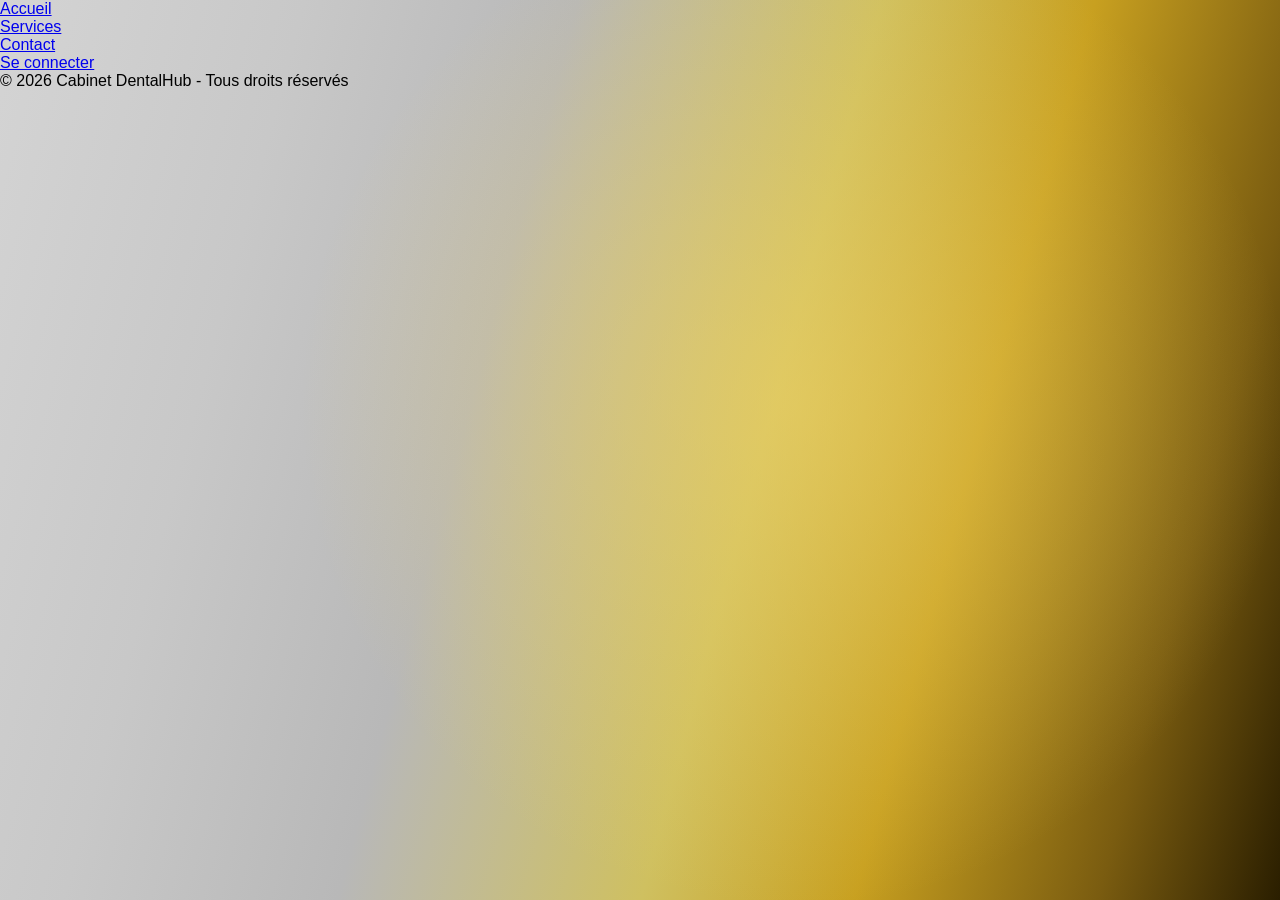
==== index.html @ b11e7e9d "Initial commit" ====
<html lang="fr">
<head>
    <meta charset="UTF-8">
    <title>DentalHub</title>
    <link rel="icon" href="images/favicon.png" type="image/png">
    <link rel="stylesheet" href="css/style.css">
</head>
<body>
    <ul>
        <li><a href="#">Accueil</a></li>
        <li><a href="#">Services</a></li>
        <li><a href="#">Contact</a></li>
        <li><a href="login.html">Se connecter</a></li>
    </ul>
    <footer>
        <p>© 2026 Cabinet DentalHub - Tous droits réservés</p>
    </footer>
</body>
</html>
---- css/style.css ----
/* ============================================================
   VARIABLES & RESET
   ============================================================ */
*, *::before, *::after {
  box-sizing: border-box;
  margin: 0;
  padding: 0;
}

:root {
  --gold-dark:   #7a5c10;
  --gold-mid:    #B8952A;
  --gold-light:  #e6c96a;
  --gold-bright: #f5d87a;
  --silver-light:#e8e8e8;
  --silver-mid:  #d0d0d0;
  --card-bg:     #2b2200;
  --card-border: #4a3800;
  --text-dark:   #1a1100;
  --text-card:   #f0e6cc;
  --input-bg:    #d6d0c4;
  --footer-bg:   #c8b870;
  --footer-text: #2a1e00;
}

html, body {
  height: 100%;
}

body {
  font-family: 'Lato', sans-serif;
  display: flex;
  flex-direction: column;
  min-height: 100vh;
  overflow-x: hidden;
  cursor: none;
}

/* ============================================================
   BACKGROUND GRADIENT
   ============================================================ */
body {
  background:
    radial-gradient(ellipse 55% 80% at 62% 45%,
      rgba(240, 210, 100, 0.55) 0%,
      transparent 70%),
    linear-gradient(
      105deg,
      #d4d4d4 0%,
      #c8c8c8 20%,
      #b8b8b8 38%,
      #cfc060 58%,
      #c8a020 72%,
      #7a5c10 88%,
      #2a1e00 100%
    );
}

/* ============================================================
   NAVBAR
   ============================================================ */
.site-nav {
  position: sticky; top: 0; z-index: 100;
  display: flex; align-items: center; justify-content: space-between;
  padding: 0 48px;
  min-height: 72px;
  height: 72px;
  line-height: 72px;
  background: rgba(20, 14, 0, 0.72);
  backdrop-filter: blur(14px);
  border-bottom: 1px solid rgba(184, 149, 42, 0.25);
  box-shadow: 0 2px 20px rgba(0,0,0,0.35);
}

.nav-links {
  display: flex; align-items: center; gap: 6px; list-style: none;
}

.nav-links a {
  font-family: 'Lato', sans-serif; font-weight: 700;
  font-size: 0.88rem; letter-spacing: 0.10em; text-transform: uppercase;
  color: #d8c070; text-decoration: none; line-height: 72px;
  padding: 8px 22px; border-radius: 6px; border: 1px solid transparent;
  transition: color 0.2s, border-color 0.2s, background 0.2s;
}

.nav-links a:hover {
  color: #f5d87a;
  border-color: rgba(184,149,42,0.45);
  background: rgba(184,149,42,0.10);
}

.nav-divider {
  width: 1px; height: 20px;
  background: rgba(184,149,42,0.30); margin: 0 4px;
}

.btn-back {
  display: inline-flex; align-items: center; gap: 7px;
  font-family: 'Lato', sans-serif; font-weight: 700;
  font-size: 0.78rem; letter-spacing: 0.08em; text-transform: uppercase;
  color: #1a1100;
  background: linear-gradient(135deg, #f5d87a 0%, #B8952A 100%);
  border: none; border-radius: 7px; padding: 7px 18px; cursor: pointer;
  transition: opacity 0.2s, transform 0.15s;
  box-shadow: 0 2px 8px rgba(184,149,42,0.40);
}

.btn-back:hover { opacity: 0.88; transform: translateY(-1px); }

/* ============================================================
   HEADER
   ============================================================ */
.site-header {
  padding: 7px 9px;
  flex-shrink: 0;
}

.tooth-icon img {
  width: 192px;
  height: auto;
  filter: drop-shadow(0 2px 6px rgba(184,149,42,0.35));
}

/* ============================================================
   MAIN LAYOUT
   ============================================================ */
.page-main {
  flex: 1;
  display: flex;
  align-items: stretch;
  justify-content: space-between;
  padding: 40px 80px 40px 100px;
  gap: 40px;
  background: transparent;
}

/* ============================================================
   TAGLINE
   ============================================================ */
.tagline-section {
  flex: 1;
  max-width: 500px;
}

.tagline {
  font-family: 'Playfair Display', serif;
  font-weight: 900;
  font-size: clamp(2rem, 4vw, 3.2rem);
  color: var(--text-dark);
  line-height: 1.25;
  letter-spacing: -0.01em;
}

/* ============================================================
   LOGIN CARD — base
   ============================================================ */
.login-card {
  background: var(--card-bg);
  border: 2px solid var(--card-border);
  border-radius: 18px;
  padding: 46px 48px 48px;
  width: 360px;
  min-width: 320px;
  flex-shrink: 0;
  box-shadow:
    0 8px 40px rgba(0,0,0,0.45),
    inset 0 1px 0 rgba(255,255,255,0.06);
}

.card-title {
  font-family: 'Lato', sans-serif;
  font-weight: 700;
  font-size: 1.45rem;
  color: var(--text-card);
  letter-spacing: 0.12em;
  text-align: center;
  margin-bottom: 38px;
}

/* ============================================================
   FORM FIELDS
   ============================================================ */
.field-group {
  display: flex;
  align-items: center;
  gap: 16px;
  margin-bottom: 26px;
}

.field-label {
  font-family: 'Lato', sans-serif;
  font-weight: 700;
  font-size: 0.95rem;
  color: var(--text-card);
  letter-spacing: 0.02em;
  min-width: 72px;
  text-align: right;
}

.field-input {
  flex: 1;
  height: 36px;
  background: var(--input-bg);
  border: none;
  border-radius: 6px;
  padding: 0 10px;
  font-size: 0.9rem;
  color: #333;
  outline: none;
  transition: box-shadow 0.2s ease;
}

.field-input:focus {
  box-shadow: 0 0 0 2px var(--gold-mid);
}

/* ============================================================
   CARD ACTIONS — base
   ============================================================ */
.card-actions {
  margin-top: 40px;
  display: flex;
  justify-content: center;
  gap: 12px;
}

/* ============================================================
   FOOTER
   ============================================================ */
.site-footer {
  background: linear-gradient(105deg, #7a5c10 0%, #5a4510 40%, #2a1e00 100%);
  color: #e6c96a;
  padding: 0;
}

.footer-top {
  display: flex; align-items: flex-start; justify-content: space-between;
  padding: 28px 48px 22px; gap: 32px;
  border-bottom: 1px solid rgba(184,149,42,0.25);
}

.footer-brand { display: flex; flex-direction: column; gap: 6px; }

.footer-brand-name {
  font-family: 'Playfair Display', serif; font-weight: 900;
  font-size: 1.15rem; color: #f5d87a;
}

.footer-brand-tagline { font-size: 0.78rem; color: #c8a050; font-style: italic; }

.footer-col { display: flex; flex-direction: column; gap: 6px; }

.footer-col-title {
  font-size: 0.72rem; font-weight: 700; letter-spacing: 0.14em;
  text-transform: uppercase; color: #B8952A; margin-bottom: 4px;
}

.footer-col a, .footer-col span {
  font-size: 0.82rem; color: #d6bb6a; text-decoration: none; line-height: 1.6;
}

.footer-col a:hover { color: #f5d87a; }

.footer-bottom {
  display: flex; align-items: center; justify-content: space-between;
  padding: 10px 48px;
}

.footer-copy { font-size: 0.74rem; color: #a08030; }

.footer-legal { display: flex; gap: 20px; }

.footer-legal a { font-size: 0.74rem; color: #a08030; text-decoration: none; }

.footer-legal a:hover { color: #e6c96a; }

/* ============================================================
   RESPONSIVE
   ============================================================ */
@media (max-width: 820px) {
  .page-main {
    flex-direction: column;
    padding: 30px 30px 20px;
    align-items: center;
    text-align: center;
  }

  .tagline-section { max-width: 100%; }

  .login-card {
    width: 100%;
    max-width: 400px;
  }

  .field-group {
    flex-direction: column;
    align-items: flex-start;
    gap: 6px;
  }

  .field-label {
    text-align: left;
    min-width: unset;
  }

  .field-input { width: 100%; }
}

@media (max-width: 480px) {
  .site-footer {
    flex-direction: column;
    gap: 8px;
    text-align: center;
  }
}

/* ============================================================
   SCROLLBAR
   ============================================================ */
::-webkit-scrollbar { width: 8px; }
::-webkit-scrollbar-track { background: #2a1e00; }
::-webkit-scrollbar-thumb {
  background: linear-gradient(180deg, #f5d87a 0%, #B8952A 50%, #7a5c10 100%);
  border-radius: 4px;
}
::-webkit-scrollbar-thumb:hover {
  background: linear-gradient(180deg, #f5d87a 0%, #e6c96a 100%);
}

/* ============================================================
   CURSEUR PERSONNALISÉ
   ============================================================ */
#custom-cursor {
  position: fixed;
  width: 14px; height: 14px;
  background: radial-gradient(circle, #f5d87a 0%, #B8952A 60%, transparent 100%);
  border-radius: 50%;
  pointer-events: none;
  z-index: 9999;
  transform: translate(-50%, -50%);
  transition: width 0.2s ease, height 0.2s ease, opacity 0.2s ease;
  box-shadow: 0 0 8px 2px rgba(184,149,42,0.55);
  mix-blend-mode: screen;
}

#custom-cursor.cursor-hover {
  width: 28px; height: 28px;
  box-shadow: 0 0 16px 5px rgba(245,210,80,0.65);
}

/* ============================================================
   CANVAS PARTICULES
   ============================================================ */
#particles-bg {
  position: fixed;
  inset: 0;
  pointer-events: none;
  z-index: 0;
}

/* ============================================================
   SHIMMER CARD
   ============================================================ */
.card-shimmer {
  position: absolute;
  top: 0; left: -120%;
  width: 60%; height: 100%;
  background: linear-gradient(
    105deg,
    transparent 30%,
    rgba(255, 220, 100, 0.10) 50%,
    transparent 70%
  );
  animation: shimmerSlide 4s ease-in-out infinite;
  pointer-events: none;
  z-index: 0;
}

@keyframes shimmerSlide {
  0%   { left: -120%; }
  40%  { left:  130%; }
  100% { left:  130%; }
}

@keyframes rippleAnim {
  to { transform: scale(1); opacity: 0; }
}
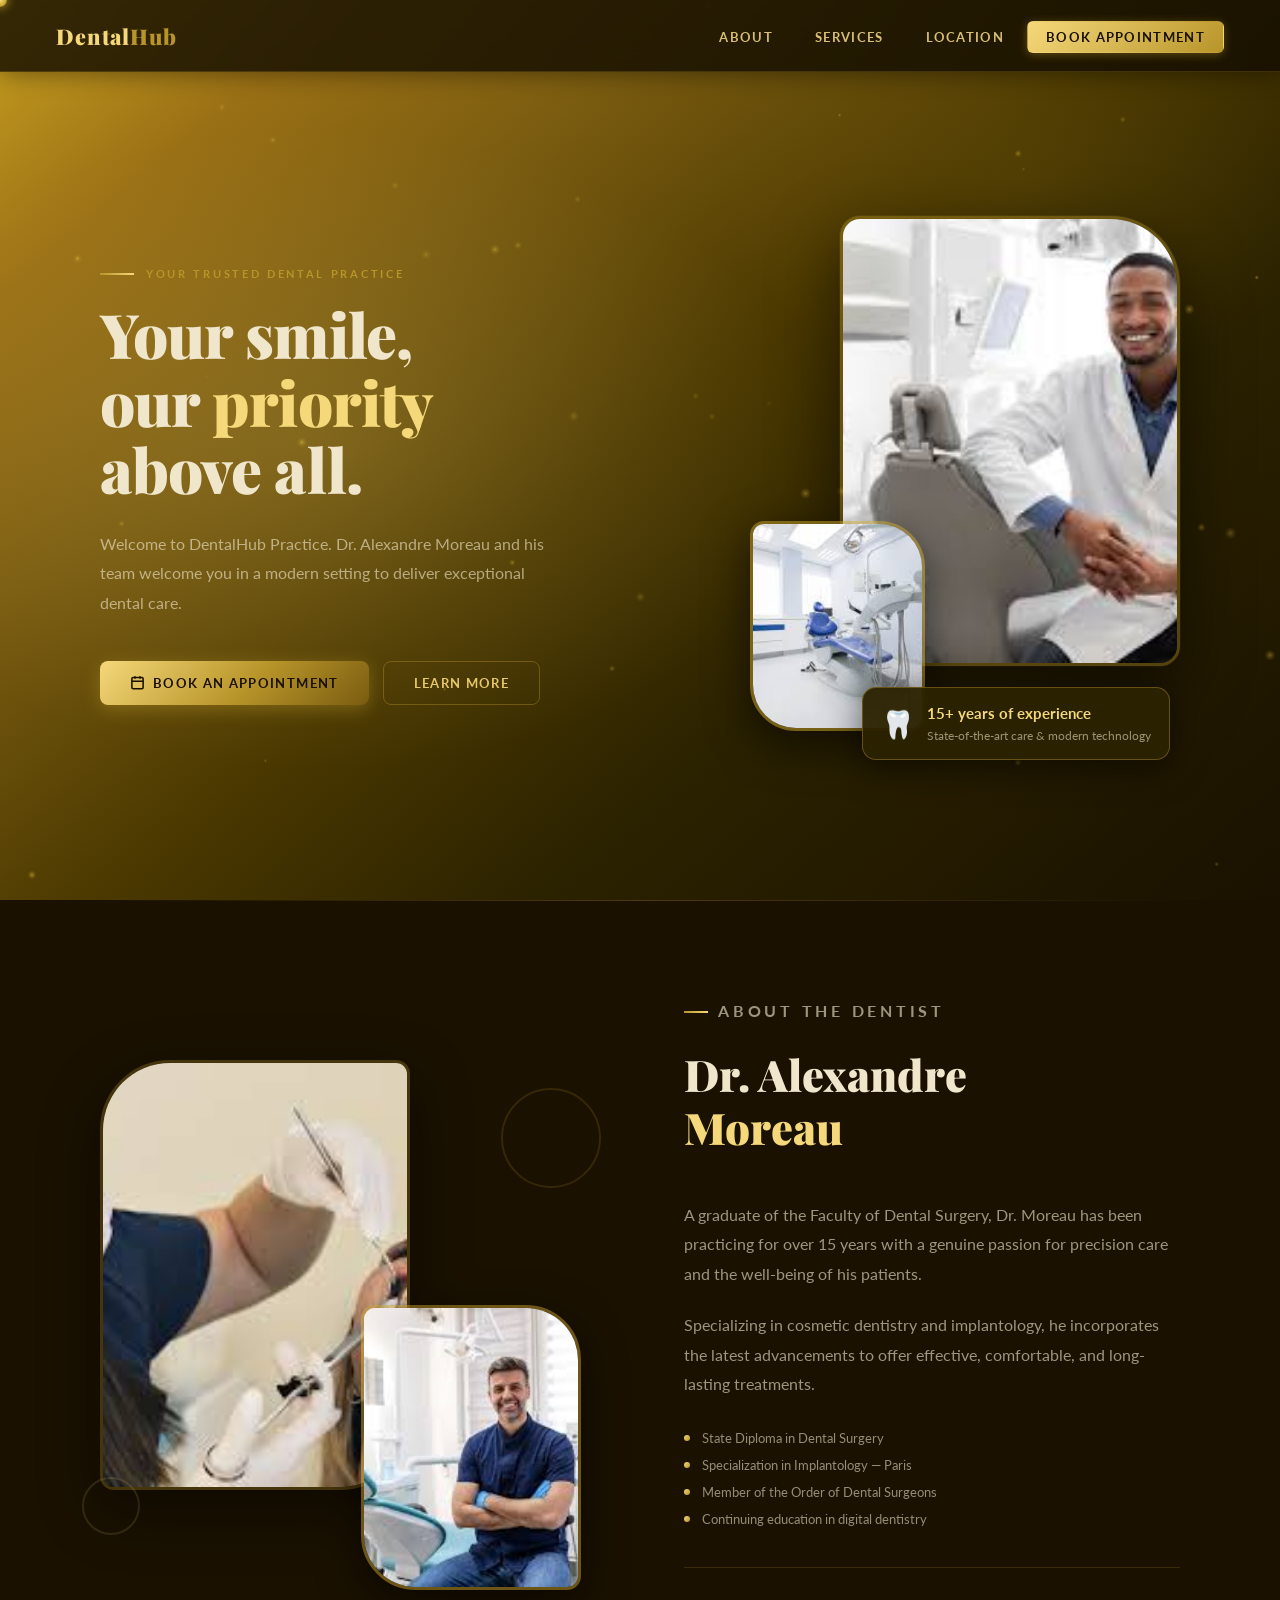
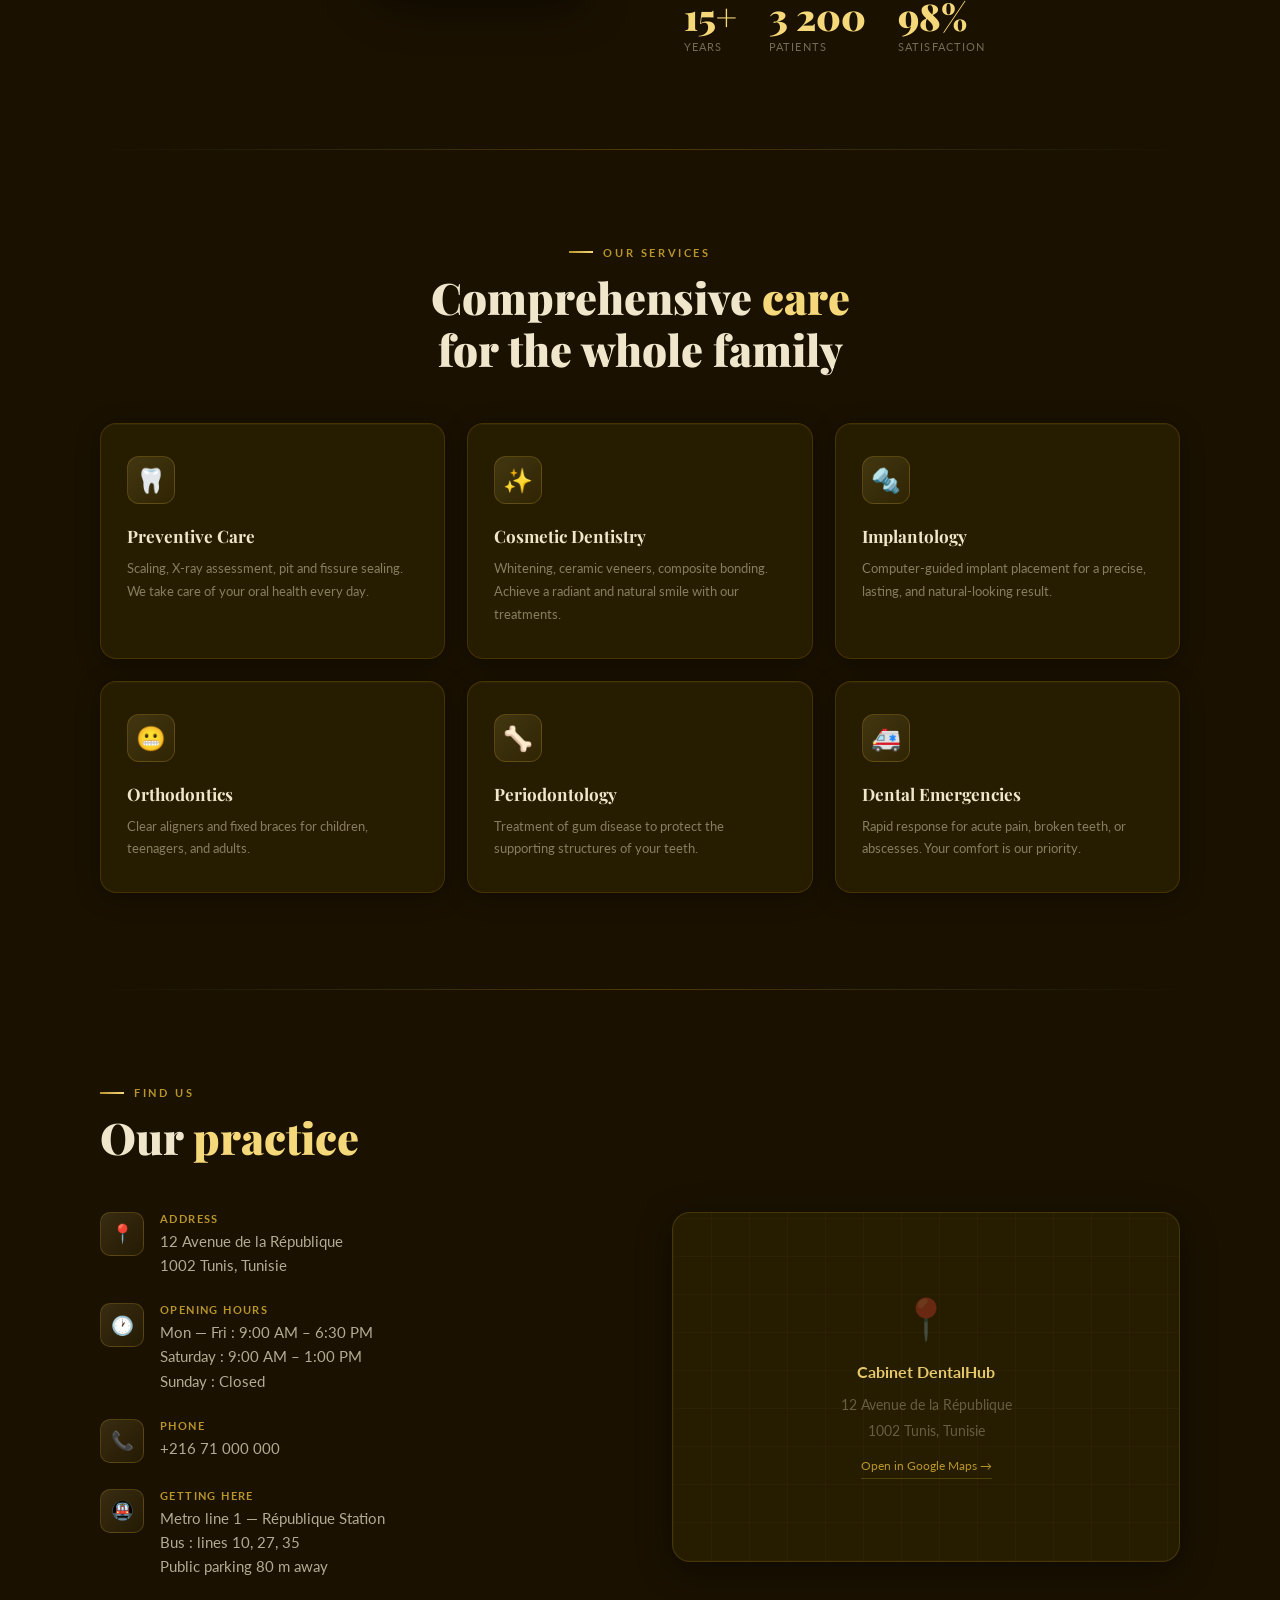
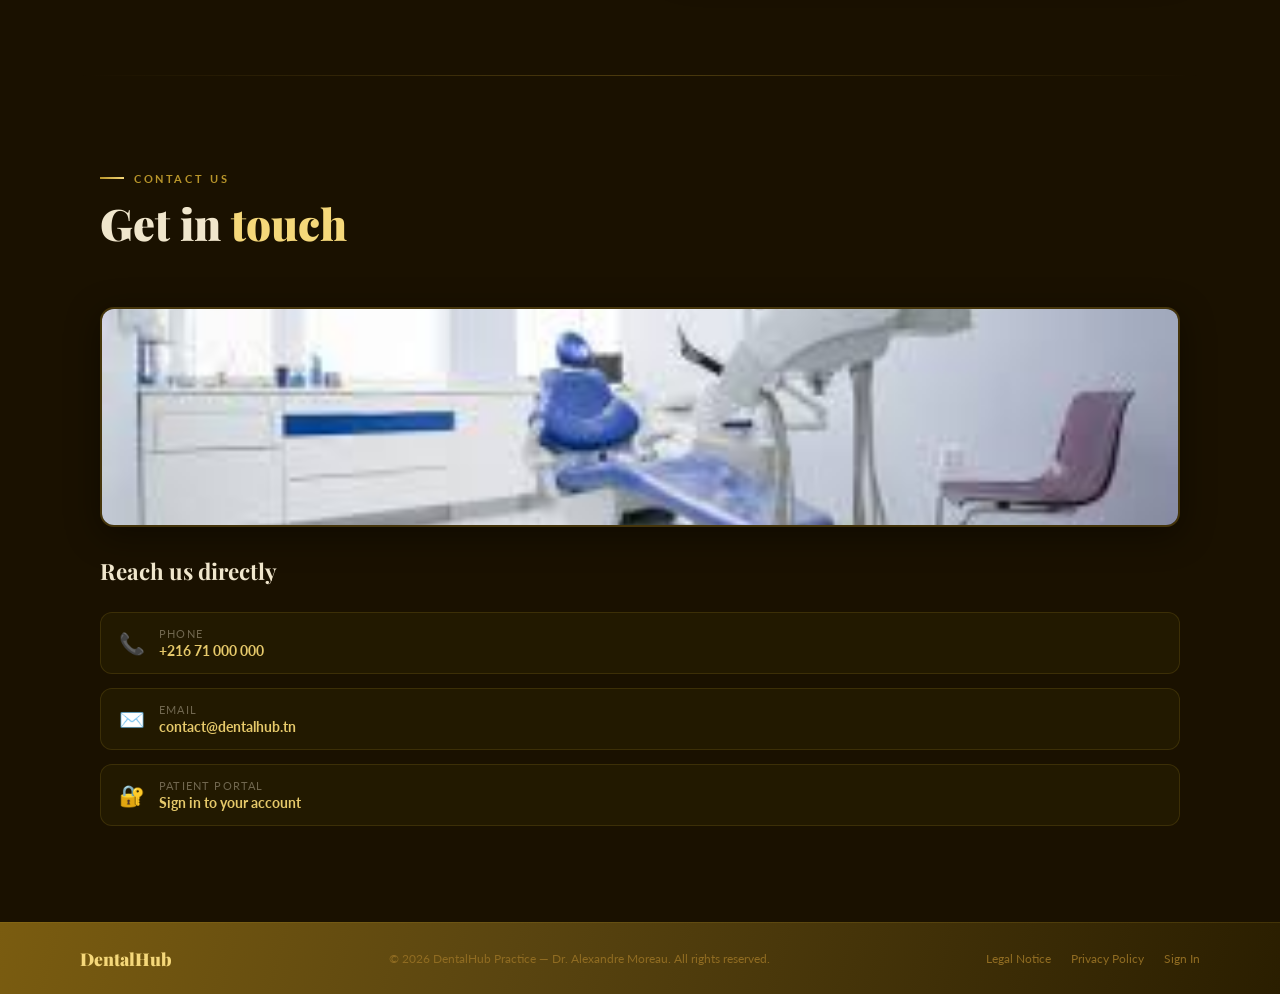
==== commit 6301f85f: "Index page integration" ====
--- a/index.html
+++ b/index.html
@@ -1,19 +1,152 @@
-<html lang="fr">
+<!DOCTYPE html>
+<html lang="en">
 <head>
-    <meta charset="UTF-8">
-    <title>DentalHub</title>
-    <link rel="icon" href="images/favicon.png" type="image/png">
-    <link rel="stylesheet" href="css/style.css">
+  <meta charset="UTF-8">
+  <meta name="viewport" content="width=device-width, initial-scale=1.0">
+  <title>DentalHub Practice — Dr. Alexandre Moreau</title>
+  <link href="https://fonts.googleapis.com/css2?family=Playfair+Display:ital,wght@0,400;0,700;0,900;1,400&family=Lato:wght@300;400;700&display=swap" rel="stylesheet">
+    <link rel="stylesheet" href="css/style-index.css">
+    <link rel="icon" href="assets/logo.png" type="image/png">
+
 </head>
 <body>
-    <ul>
-        <li><a href="#">Accueil</a></li>
-        <li><a href="#">Services</a></li>
-        <li><a href="#">Contact</a></li>
-        <li><a href="login.html">Se connecter</a></li>
-    </ul>
-    <footer>
-        <p>© 2026 Cabinet DentalHub - Tous droits réservés</p>
-    </footer>
+<canvas id="particles-bg"></canvas>
+<div id="custom-cursor"></div>
+
+<!-- NAV -->
+<nav class="nav">
+  <a href="#" class="nav-brand">Dental<span>Hub</span></a>
+  <ul class="nav-links">
+    <li><a href="#about">About</a></li>
+    <li><a href="#services">Services</a></li>
+    <li><a href="#location">Location</a></li>
+    <li><a href="login.html" class="nav-cta">Book Appointment</a></li>
+  </ul>
+</nav>
+
+<!-- HERO -->
+<section class="hero">
+  <div class="hero-text rv">
+    <p class="hero-eyebrow">Your Trusted Dental Practice</p>
+    <h1 class="hero-title">Your smile,<br>our <em>priority</em><br>above all.</h1>
+    <p class="hero-sub">Welcome to DentalHub Practice. Dr. Alexandre Moreau and his team welcome you in a modern setting to deliver exceptional dental care.</p>
+    <div class="hero-btns">
+      <a href="login.html" class="btn-primary">
+        <svg width="15" height="15" viewBox="0 0 24 24" fill="none" stroke="currentColor" stroke-width="2.5"><rect x="3" y="4" width="18" height="18" rx="2"/><line x1="16" y1="2" x2="16" y2="6"/><line x1="8" y1="2" x2="8" y2="6"/><line x1="3" y1="10" x2="21" y2="10"/></svg>
+        Book an Appointment
+      </a>
+      <a href="#about" class="btn-ghost">Learn More</a>
+    </div>
+  </div>
+  <div class="hero-visual rr">
+    <img class="hero-img-main" src="[data-uri]" alt="Dr. Alexandre Moreau">
+    <img class="hero-img-small" src="[data-uri]" alt="Cabinet">
+    <div class="hero-badge">
+      <span class="hero-badge-icon">🦷</span>
+      <div class="hero-badge-text"><strong>15+ years of experience</strong>State-of-the-art care &amp; modern technology</div>
+    </div>
+  </div>
+</section>
+
+<div class="divider"></div>
+
+<!-- ABOUT -->
+<section id="about">
+  <div class="about-grid">
+    <div class="about-imgs rl">
+      <img class="about-img-bg" src="[data-uri]" alt="Dr. Moreau">
+      <img class="about-img-front" src="[data-uri]" alt="Soin dentaire">
+      <div class="about-deco"></div>
+      <div class="about-deco2"></div>
+    </div>
+    <div class="about-content rr">
+      <p class="section-tag">About the dentist</p>
+      <h2 class="section-title">Dr. Alexandre<br><em>Moreau</em></h2>
+      <p>A graduate of the Faculty of Dental Surgery, Dr. Moreau has been practicing for over 15 years with a genuine passion for precision care and the well-being of his patients.</p>
+      <p>Specializing in cosmetic dentistry and implantology, he incorporates the latest advancements to offer effective, comfortable, and long-lasting treatments.</p>
+      <div class="creds">
+        <div class="cred"><span class="cred-dot"></span>State Diploma in Dental Surgery</div>
+        <div class="cred"><span class="cred-dot"></span>Specialization in Implantology — Paris</div>
+        <div class="cred"><span class="cred-dot"></span>Member of the Order of Dental Surgeons</div>
+        <div class="cred"><span class="cred-dot"></span>Continuing education in digital dentistry</div>
+      </div>
+      <div class="stats">
+        <div class="stat"><span class="stat-num">15+</span><span class="stat-label">Years</span></div>
+        <div class="stat"><span class="stat-num">3 200</span><span class="stat-label">Patients</span></div>
+        <div class="stat"><span class="stat-num">98%</span><span class="stat-label">Satisfaction</span></div>
+      </div>
+    </div>
+  </div>
+</section>
+
+<div class="divider"></div>
+
+<!-- SERVICES -->
+<section id="services">
+  <div class="svc-intro rv">
+    <p class="section-tag">Our Services</p>
+    <h2 class="section-title">Comprehensive <em>care</em><br>for the whole family</h2>
+  </div>
+  <div class="services-grid">
+    <div class="svc rv"><div class="svc-icon">🦷</div><p class="svc-name">Preventive Care</p><p class="svc-desc">Scaling, X-ray assessment, pit and fissure sealing. We take care of your oral health every day.</p></div>
+    <div class="svc rv" style="transition-delay:.1s"><div class="svc-icon">✨</div><p class="svc-name">Cosmetic Dentistry</p><p class="svc-desc">Whitening, ceramic veneers, composite bonding. Achieve a radiant and natural smile with our treatments.</p></div>
+    <div class="svc rv" style="transition-delay:.2s"><div class="svc-icon">🔩</div><p class="svc-name">Implantology</p><p class="svc-desc">Computer-guided implant placement for a precise, lasting, and natural-looking result.</p></div>
+    <div class="svc rv" style="transition-delay:.3s"><div class="svc-icon">😬</div><p class="svc-name">Orthodontics</p><p class="svc-desc">Clear aligners and fixed braces for children, teenagers, and adults.</p></div>
+    <div class="svc rv" style="transition-delay:.4s"><div class="svc-icon">🦴</div><p class="svc-name">Periodontology</p><p class="svc-desc">Treatment of gum disease to protect the supporting structures of your teeth.</p></div>
+    <div class="svc rv" style="transition-delay:.5s"><div class="svc-icon">🚑</div><p class="svc-name">Dental Emergencies</p><p class="svc-desc">Rapid response for acute pain, broken teeth, or abscesses. Your comfort is our priority.</p></div>
+  </div>
+</section>
+
+<div class="divider"></div>
+
+<!-- LOCATION -->
+<section id="location">
+  <p class="section-tag rv">Find Us</p>
+  <h2 class="section-title rv">Our <em>practice</em></h2>
+  <div class="loc-grid">
+    <div class="loc-info rl">
+      <div class="info-item"><div class="info-icon">📍</div><div><p class="info-label">Address</p><p class="info-value">12 Avenue de la République<br>1002 Tunis, Tunisie</p></div></div>
+      <div class="info-item"><div class="info-icon">🕐</div><div><p class="info-label">Opening Hours</p><p class="info-value">Mon — Fri : 9:00 AM – 6:30 PM<br>Saturday : 9:00 AM – 1:00 PM<br>Sunday : Closed</p></div></div>
+      <div class="info-item"><div class="info-icon">📞</div><div><p class="info-label">Phone</p><p class="info-value">+216 71 000 000</p></div></div>
+      <div class="info-item"><div class="info-icon">🚇</div><div><p class="info-label">Getting Here</p><p class="info-value">Metro line 1 — République Station<br>Bus : lines 10, 27, 35<br>Public parking 80 m away</p></div></div>
+    </div>
+    <div class="map-box rr">
+      <span class="map-pin-big">📍</span>
+      <div class="map-addr">
+        <strong>Cabinet DentalHub</strong>
+        12 Avenue de la République<br>1002 Tunis, Tunisie
+        <br><a href="https://maps.google.com" target="_blank" class="map-link">Open in Google Maps →</a>
+      </div>
+    </div>
+  </div>
+</section>
+
+<div class="divider"></div>
+
+<!-- CONTACT -->
+<section id="contact">
+  <p class="section-tag rv">Contact Us</p>
+  <h2 class="section-title rv">Get in <em>touch</em></h2>
+  <div class="contact-single rv">
+    <div class="contact-side rr">
+      <img class="cabinet-img" src="[data-uri]" alt="Cabinet DentalHub">
+      <h3>Reach us directly</h3>
+      <div class="clinks">
+        <a href="tel:+21671000000" class="clink"><span class="clink-icon">📞</span><div><span class="clink-label">Phone</span><span class="clink-val">+216 71 000 000</span></div></a>
+        <a href="mailto:contact@dentalhub.tn" class="clink"><span class="clink-icon">✉️</span><div><span class="clink-label">Email</span><span class="clink-val">contact@dentalhub.tn</span></div></a>
+        <a href="login.html" class="clink"><span class="clink-icon">🔐</span><div><span class="clink-label">Patient Portal</span><span class="clink-val">Sign in to your account</span></div></a>
+      </div>
+  </div>
+</section>
+
+<!-- FOOTER -->
+<footer>
+  <div class="footer-brand">DentalHub</div>
+  <p class="footer-copy">© 2026 DentalHub Practice — Dr. Alexandre Moreau. All rights reserved.</p>
+  <div class="footer-links"><a href="#">Legal Notice</a><a href="#">Privacy Policy</a><a href="login.html">Sign In</a></div>
+</footer>
+
+  <script src="js/index.js"></script>
+
 </body>
 </html>
--- a/css/style-index.css
+++ b/css/style-index.css
@@ -0,0 +1,163 @@
+*,*::before,*::after{box-sizing:border-box;margin:0;padding:0}
+    :root{
+      --gd:#7a5c10;--gm:#B8952A;--gl:#e6c96a;--gb:#f5d87a;
+      --cb:#2b2200;--cbr:#4a3800;--td:#1a1100;--tc:#f0e6cc;--ib:#d6d0c4;
+    }
+    html{scroll-behavior:smooth}
+    body{font-family:'Lato',sans-serif;overflow-x:hidden;cursor:none;background:#1a1100}
+
+    body::before{
+      content:'';position:fixed;inset:0;z-index:-1;
+      background:
+        radial-gradient(ellipse 60% 55% at 25% 50%,rgba(245,216,122,.16) 0%,transparent 65%),
+        radial-gradient(ellipse 40% 40% at 80% 20%,rgba(184,149,42,.10) 0%,transparent 60%),
+        linear-gradient(140deg,#c8a020 0%,#9a7015 15%,#7a5c10 30%,#4a3800 50%,#2b2200 68%,#1a1100 100%);
+    }
+
+    #particles-bg{position:fixed;inset:0;pointer-events:none;z-index:0}
+    #custom-cursor{position:fixed;width:14px;height:14px;background:radial-gradient(circle,#f5d87a 0%,#B8952A 60%,transparent 100%);border-radius:50%;pointer-events:none;z-index:9999;transform:translate(-50%,-50%);transition:width .2s,height .2s;box-shadow:0 0 8px 2px rgba(184,149,42,.55);mix-blend-mode:screen}
+    #custom-cursor.hover{width:28px;height:28px;box-shadow:0 0 16px 5px rgba(245,210,80,.65)}
+
+    /* NAV */
+    .nav{position:sticky;top:0;z-index:100;display:flex;align-items:center;justify-content:space-between;padding:0 56px;height:72px;background:rgba(20,14,0,.82);backdrop-filter:blur(16px);border-bottom:1px solid rgba(184,149,42,.22);box-shadow:0 2px 24px rgba(0,0,0,.4)}
+    .nav-brand{font-family:'Playfair Display',serif;font-weight:900;font-size:1.35rem;color:#f5d87a;text-decoration:none;letter-spacing:.04em}
+    .nav-brand span{color:#B8952A}
+    .nav-links{display:flex;gap:4px;list-style:none}
+    .nav-links a{font-family:'Lato',sans-serif;font-weight:700;font-size:.82rem;letter-spacing:.10em;text-transform:uppercase;color:#d8c070;text-decoration:none;padding:7px 18px;border-radius:6px;border:1px solid transparent;transition:all .2s}
+    .nav-links a:hover{color:#f5d87a;border-color:rgba(184,149,42,.45);background:rgba(184,149,42,.10)}
+    .nav-cta{background:linear-gradient(135deg,#f5d87a 0%,#B8952A 100%) !important;color:#1a1100 !important;box-shadow:0 2px 10px rgba(184,149,42,.40)}
+    .nav-cta:hover{opacity:.88;border-color:transparent !important}
+
+    /* HERO */
+    .hero{position:relative;z-index:1;min-height:92vh;display:flex;align-items:center;padding:80px 100px;gap:70px;overflow:hidden}
+    .hero-text{flex:1;max-width:580px}
+    .hero-eyebrow{font-family:'Lato',sans-serif;font-weight:700;font-size:.70rem;letter-spacing:.24em;text-transform:uppercase;color:var(--gm);margin-bottom:20px;display:flex;align-items:center;gap:12px}
+    .hero-eyebrow::before{content:'';display:inline-block;width:34px;height:2px;background:linear-gradient(90deg,#B8952A,#f5d87a)}
+    .hero-title{font-family:'Playfair Display',serif;font-weight:900;font-size:clamp(2.6rem,4.8vw,4.2rem);color:#f0e6cc;line-height:1.10;margin-bottom:26px;letter-spacing:-.015em}
+    .hero-title em{font-style:normal;color:#f5d87a}
+    .hero-sub{font-size:1.02rem;color:rgba(240,230,204,.62);line-height:1.80;margin-bottom:44px;max-width:460px}
+    .hero-btns{display:flex;gap:14px}
+    .btn-primary{background:linear-gradient(135deg,#f5d87a 0%,#B8952A 55%,#7a5c10 100%);color:#1a1100;font-family:'Lato',sans-serif;font-weight:700;font-size:.84rem;letter-spacing:.10em;text-transform:uppercase;border:none;border-radius:8px;padding:13px 30px;cursor:pointer;box-shadow:0 4px 18px rgba(184,149,42,.45);transition:all .22s;text-decoration:none;display:inline-flex;align-items:center;gap:8px}
+    .btn-primary:hover{opacity:.88;transform:translateY(-2px);box-shadow:0 8px 28px rgba(184,149,42,.55)}
+    .btn-ghost{background:transparent;color:#e6c96a;font-family:'Lato',sans-serif;font-weight:700;font-size:.84rem;letter-spacing:.10em;text-transform:uppercase;border:1.5px solid rgba(184,149,42,.40);border-radius:8px;padding:13px 30px;cursor:pointer;transition:all .22s;text-decoration:none}
+    .btn-ghost:hover{background:rgba(184,149,42,.10);border-color:var(--gm);transform:translateY(-2px)}
+
+    .hero-visual{position:relative;flex-shrink:0;width:430px;height:540px}
+    .hero-img-main{width:340px;height:450px;object-fit:cover;border-radius:20px 70px 20px 70px;border:3px solid rgba(184,149,42,.35);box-shadow:0 22px 65px rgba(0,0,0,.55),0 0 0 1px rgba(245,216,122,.07);position:absolute;right:0;top:0}
+    .hero-img-small{width:175px;height:210px;object-fit:cover;border-radius:14px 46px 14px 46px;border:3px solid rgba(184,149,42,.55);box-shadow:0 14px 44px rgba(0,0,0,.58);position:absolute;left:0;bottom:25px}
+    .hero-badge{position:absolute;bottom:-4px;right:10px;background:rgba(43,34,0,.95);border:1px solid rgba(184,149,42,.42);border-radius:14px;padding:14px 18px;display:flex;align-items:center;gap:12px;box-shadow:0 8px 34px rgba(0,0,0,.55)}
+    .hero-badge-icon{font-size:1.7rem}
+    .hero-badge-text{font-size:.72rem;color:rgba(240,230,204,.58);line-height:1.55}
+    .hero-badge-text strong{display:block;font-size:.92rem;color:#f5d87a;margin-bottom:2px}
+
+    /* DIVIDER */
+    .divider{position:relative;z-index:1;height:1px;margin:0 80px;background:linear-gradient(90deg,transparent,rgba(184,149,42,.32),transparent)}
+
+    /* SECTIONS */
+    section{position:relative;z-index:1;padding:96px 100px}
+    .section-tag{font-family:'Lato',sans-serif;font-weight:700;font-size:.68rem;letter-spacing:.24em;text-transform:uppercase;color:var(--gm);margin-bottom:12px;display:flex;align-items:center;gap:10px}
+    .section-tag::before{content:'';width:24px;height:2px;background:linear-gradient(90deg,#B8952A,#f5d87a)}
+    .section-title{font-family:'Playfair Display',serif;font-weight:900;font-size:clamp(1.9rem,3.4vw,2.8rem);color:#f0e6cc;line-height:1.2;margin-bottom:48px}
+    .section-title em{font-style:normal;color:#f5d87a}
+
+    /* ABOUT */
+    .about-grid{display:grid;grid-template-columns:1fr 1fr;gap:88px;align-items:center}
+    .about-imgs{position:relative;height:530px}
+    .about-img-bg{width:310px;height:430px;object-fit:cover;border-radius:70px 14px 70px 14px;border:3px solid rgba(184,149,42,.28);box-shadow:0 20px 60px rgba(0,0,0,.48);position:absolute;top:0;left:0}
+    .about-img-front{width:220px;height:285px;object-fit:cover;border-radius:14px 55px 14px 55px;border:3px solid rgba(184,149,42,.52);box-shadow:0 14px 44px rgba(0,0,0,.58);position:absolute;bottom:0;right:15px}
+    .about-deco{position:absolute;top:28px;right:-5px;width:100px;height:100px;border:2px solid rgba(184,149,42,.18);border-radius:50%}
+    .about-deco2{position:absolute;bottom:55px;left:-18px;width:58px;height:58px;border:2px solid rgba(245,216,122,.12);border-radius:50%}
+    .about-content p{font-size:.98rem;color:rgba(240,230,204,.62);line-height:1.88;margin-bottom:22px}
+    .creds{display:flex;flex-direction:column;gap:11px;margin-top:30px}
+    .cred{display:flex;align-items:center;gap:12px;font-size:.84rem;color:rgba(240,230,204,.58)}
+    .cred-dot{width:6px;height:6px;border-radius:50%;background:linear-gradient(135deg,#f5d87a,#B8952A);flex-shrink:0}
+    .stats{display:flex;gap:32px;margin-top:40px;padding-top:30px;border-top:1px solid rgba(184,149,42,.2)}
+    .stat-num{font-family:'Playfair Display',serif;font-weight:900;font-size:2.3rem;color:#f5d87a;display:block;line-height:1}
+    .stat-label{font-size:.70rem;color:rgba(240,230,204,.42);text-transform:uppercase;letter-spacing:.10em;margin-top:5px;display:block}
+
+    /* SERVICES */
+    .svc-intro{text-align:center;margin-bottom:0}
+    .svc-intro .section-tag{justify-content:center}
+    .svc-intro .section-title{text-align:center}
+    .services-grid{display:grid;grid-template-columns:repeat(3,1fr);gap:22px}
+    .svc{background:rgba(43,34,0,.72);border:1px solid rgba(74,56,0,.85);border-radius:16px;padding:32px 26px;backdrop-filter:blur(10px);box-shadow:0 4px 24px rgba(0,0,0,.32),inset 0 1px 0 rgba(255,255,255,.04);transition:transform .3s,box-shadow .3s,border-color .3s;position:relative;overflow:hidden}
+    .svc::before{content:'';position:absolute;top:0;left:-80%;width:60%;height:100%;background:linear-gradient(105deg,transparent 30%,rgba(255,220,100,.05) 50%,transparent 70%);transition:left .6s ease}
+    .svc:hover::before{left:130%}
+    .svc:hover{transform:translateY(-5px);box-shadow:0 16px 50px rgba(0,0,0,.44),0 0 0 1px rgba(184,149,42,.3);border-color:rgba(184,149,42,.38)}
+    .svc-icon{width:48px;height:48px;background:linear-gradient(135deg,rgba(245,216,122,.14),rgba(184,149,42,.07));border:1px solid rgba(184,149,42,.28);border-radius:12px;display:flex;align-items:center;justify-content:center;font-size:1.5rem;margin-bottom:20px}
+    .svc-name{font-family:'Playfair Display',serif;font-weight:700;font-size:1.07rem;color:#f0e6cc;margin-bottom:10px}
+    .svc-desc{font-size:.83rem;color:rgba(240,230,204,.48);line-height:1.72}
+
+    /* LOCATION */
+    .loc-grid{display:grid;grid-template-columns:1fr 1fr;gap:64px;align-items:start}
+    .loc-info{display:flex;flex-direction:column;gap:26px}
+    .info-item{display:flex;gap:16px;align-items:flex-start}
+    .info-icon{width:44px;height:44px;flex-shrink:0;background:linear-gradient(135deg,rgba(245,216,122,.14),rgba(184,149,42,.07));border:1px solid rgba(184,149,42,.28);border-radius:10px;display:flex;align-items:center;justify-content:center;font-size:1.15rem}
+    .info-label{font-size:.67rem;font-weight:700;letter-spacing:.13em;text-transform:uppercase;color:var(--gm);margin-bottom:4px}
+    .info-value{font-size:.92rem;color:rgba(240,230,204,.72);line-height:1.65}
+    .map-box{background:rgba(43,34,0,.72);border:1px solid rgba(184,149,42,.22);border-radius:18px;overflow:hidden;height:350px;display:flex;align-items:center;justify-content:center;flex-direction:column;gap:14px;color:rgba(240,230,204,.32);font-size:.88rem;position:relative;box-shadow:0 8px 34px rgba(0,0,0,.42)}
+    .map-box::before{content:'';position:absolute;inset:0;background:repeating-linear-gradient(0deg,rgba(184,149,42,.04) 0,rgba(184,149,42,.04) 1px,transparent 1px,transparent 38px),repeating-linear-gradient(90deg,rgba(184,149,42,.04) 0,rgba(184,149,42,.04) 1px,transparent 1px,transparent 38px)}
+    .map-pin-big{font-size:2.5rem;position:relative;z-index:1;animation:pinPulse 2.5s ease-in-out infinite}
+    @keyframes pinPulse{0%,100%{transform:translateY(0)}50%{transform:translateY(-8px)}}
+    .map-addr{position:relative;z-index:1;text-align:center;line-height:1.85}
+    .map-addr strong{color:#e6c96a;display:block;margin-bottom:5px;font-size:1.02rem}
+    .map-link{color:#B8952A;font-size:.78rem;margin-top:10px;display:inline-block;text-decoration:none;border-bottom:1px solid rgba(184,149,42,.3);padding-bottom:1px;transition:color .2s}
+    .map-link:hover{color:#f5d87a}
+
+    /* CONTACT */
+    .contact-grid{display:grid;grid-template-columns:1fr 1fr;gap:60px;align-items:start}
+    .contact-card{background:rgba(43,34,0,.82);border:1px solid rgba(74,56,0,.85);border-radius:20px;padding:44px 40px;box-shadow:0 8px 42px rgba(0,0,0,.42),inset 0 1px 0 rgba(255,255,255,.05)}
+    .contact-card p{font-size:.95rem;color:rgba(240,230,204,.58);line-height:1.82;margin-bottom:32px}
+    .cfields{display:flex;flex-direction:column;gap:14px}
+    .cfields input,.cfields textarea{background:#d6d0c4;border:none;border-radius:8px;padding:11px 14px;font-family:'Lato',sans-serif;font-size:.9rem;color:#333;outline:none;transition:box-shadow .2s,background .2s;width:100%}
+    .cfields textarea{height:110px;resize:none}
+    .cfields input:focus,.cfields textarea:focus{box-shadow:0 0 0 2.5px #B8952A,0 0 18px rgba(184,149,42,.35);background:#e8e2d4}
+    .contact-side{padding-top:10px}
+    .cabinet-img{width:100%;height:220px;object-fit:cover;border-radius:14px;border:2px solid rgba(184,149,42,.28);margin-bottom:26px;box-shadow:0 8px 34px rgba(0,0,0,.42)}
+    .contact-side h3{font-family:'Playfair Display',serif;font-weight:700;font-size:1.4rem;color:#f0e6cc;margin-bottom:26px}
+    .clinks{display:flex;flex-direction:column;gap:14px}
+    .clink{display:flex;align-items:center;gap:14px;padding:14px 18px;background:rgba(43,34,0,.5);border:1px solid rgba(184,149,42,.18);border-radius:12px;text-decoration:none;transition:all .25s}
+    .clink:hover{border-color:rgba(184,149,42,.48);background:rgba(43,34,0,.82);transform:translateX(4px)}
+    .clink-icon{font-size:1.3rem}
+    .clink-label{color:rgba(240,230,204,.38);font-size:.67rem;letter-spacing:.11em;text-transform:uppercase;display:block}
+    .clink-val{color:#e6c96a;font-weight:700;display:block;margin-top:2px;font-size:.88rem}
+
+    /* FOOTER */
+    footer{position:relative;z-index:1;background:linear-gradient(105deg,#7a5c10 0%,#5a4510 40%,#2a1e00 100%);border-top:1px solid rgba(184,149,42,.18);padding:24px 80px;display:flex;align-items:center;justify-content:space-between}
+    .footer-brand{font-family:'Playfair Display',serif;font-weight:900;font-size:1.1rem;color:#f5d87a}
+    .footer-copy{font-size:.73rem;color:#906c22}
+    .footer-links{display:flex;gap:20px}
+    .footer-links a{font-size:.73rem;color:#906c22;text-decoration:none;transition:color .2s}
+    .footer-links a:hover{color:#e6c96a}
+
+    /* REVEAL ANIMATIONS */
+    .rv{opacity:0;transform:translateY(30px);transition:opacity .8s cubic-bezier(.22,1,.36,1),transform .8s cubic-bezier(.22,1,.36,1)}
+    .rl{opacity:0;transform:translateX(-30px);transition:opacity .8s cubic-bezier(.22,1,.36,1),transform .8s cubic-bezier(.22,1,.36,1)}
+    .rr{opacity:0;transform:translateX(30px);transition:opacity .8s cubic-bezier(.22,1,.36,1),transform .8s cubic-bezier(.22,1,.36,1)}
+    .rv.vis,.rl.vis,.rr.vis{opacity:1;transform:translate(0)}
+
+    /* RESPONSIVE */
+    @media(max-width:900px){
+      .hero{flex-direction:column;padding:50px 28px;min-height:auto;gap:40px}
+      .hero-visual{width:100%;height:300px}
+      .hero-img-main{width:200px;height:260px}
+      .hero-img-small{width:130px;height:160px}
+      section{padding:56px 28px}
+      .about-grid,.loc-grid,.contact-grid,.services-grid{grid-template-columns:1fr}
+      .about-imgs{height:340px}
+      .nav{padding:0 22px}
+      .nav-links{display:none}
+      footer{flex-direction:column;gap:10px;text-align:center;padding:18px 24px}
+    }
+    /* ============================================================
+   SCROLLBAR
+   ============================================================ */
+::-webkit-scrollbar { width: 8px; }
+::-webkit-scrollbar-track { background: #2a1e00; }
+::-webkit-scrollbar-thumb {
+  background: linear-gradient(180deg, #f5d87a 0%, #B8952A 50%, #7a5c10 100%);
+  border-radius: 4px;
+}
+::-webkit-scrollbar-thumb:hover {
+  background: linear-gradient(180deg, #f5d87a 0%, #e6c96a 100%);
+}
